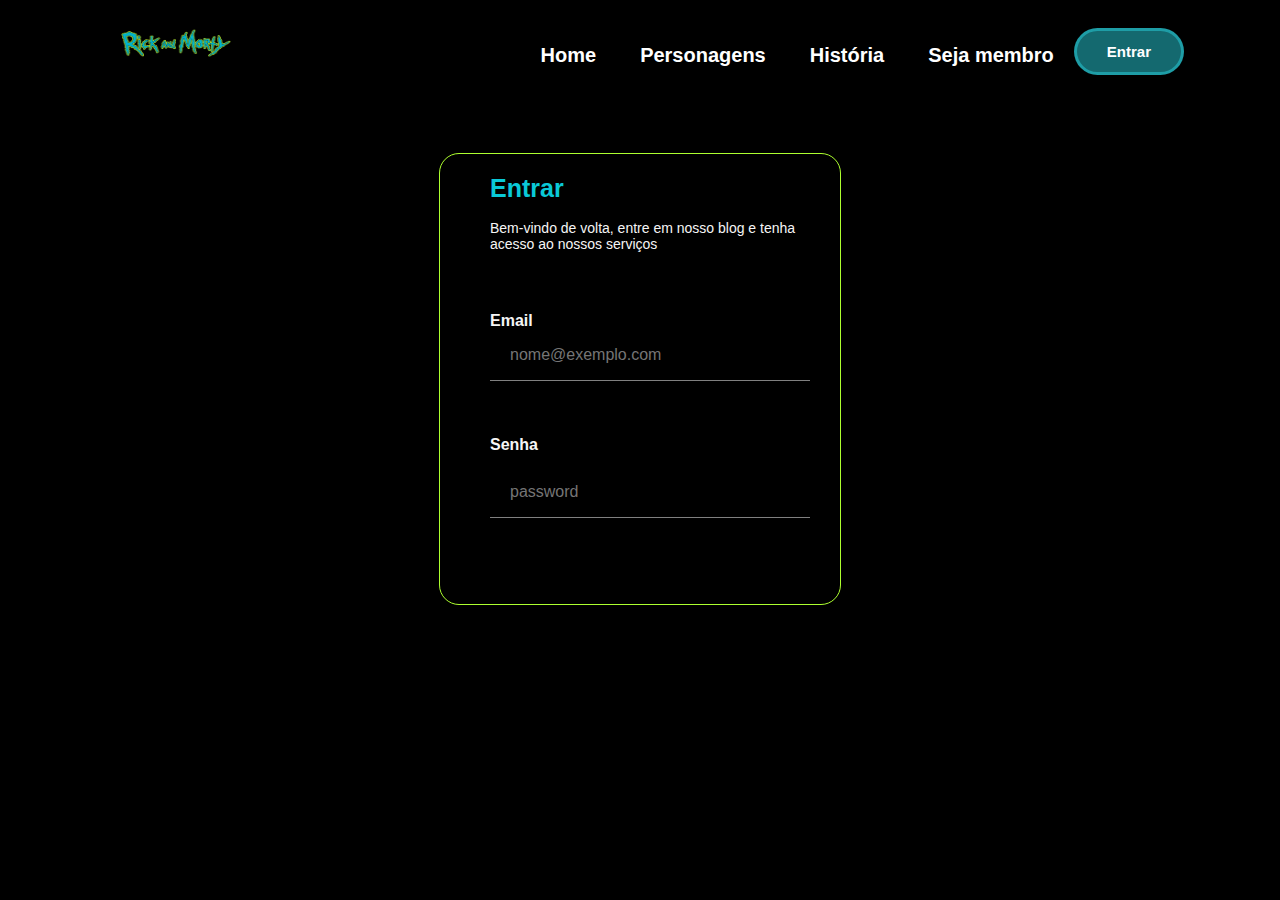
==== sejamembro.html @ 73b6d42c "atualizado" ====
<!DOCTYPE html>
<html lang="en">
<head>
    <meta charset="UTF-8">
    <meta http-equiv="X-UA-Compatible" content="IE=edge">
    <meta name="viewport" content="width=device-width, initial-scale=1.0">
    <title>seja membro</title>
    <link rel="stylesheet" href="./sejamembro.css">
</head>
<body>
    <div class="navbar">
        <img id="logo" src="./Rick-And-Morty-Logo.png">
        
        <ul>
            <li><a href="#">Home</a></li>
            <li><a href="#">Personagens</a></li>
            <li><a href="#">História</a></li>
            <li><a href="#">Seja membro</a></li>
        </ul>
        <a href="#"><Button type="button">Entrar</Button></a>
    </div>

    <div class="parte1">
<div class="regua">
    <div class="titulo"> 
        <h1>Entrar</h1>
    </div>
    <p>Bem-vindo de volta, entre em nosso blog e tenha
        acesso ao nossos serviços
    </p>
    <span><b>Email</b></span>
    <input id="email"
    placeholder="nome@exemplo.com">
    <h2><b>Senha</b></h2>
    <input id="senha"
    placeholder="password">
</div>
<div class="Entrar">
   <a id="entrar" onclick="entrar()">Entrar</a>
</div>
    </div>
    
</body>
</html>
---- sejamembro.css ----
body {
    background-color: black;
      display: flex;
      flex-direction: column;
      align-items: center;
   }
   
   .navbar{
     background: transparent;
     width: 85vw;
     display: flex;
     justify-content: flex-end;
     padding: 10px 0;
   }
   
   #logo{
       width: 110px;
       height: 50px;
       margin-right: 250px;
      
       
   }
   
   ul li{
       list-style-type: none;
       display: inline-block;
       padding-top: 50px;
       padding: 10px 20px;
       color: white;
       font-size: 20px;
       font-family: 'poppins', sans-serif;
   }
   
   ul li a{
       color: white;
       text-decoration: none;
       font-weight: bold;
   }
   
   button {
     border: solid rgba(40, 209, 221, 0.5);
       background-color: rgba(40, 209, 221, 0.5);
       color: white;
       padding: 12px 30px;
       border-radius: 30px;
       font-weight: bold;
       font-size: 15px;
       cursor: pointer;
       margin-top: 10px;
   }

   .parte1{
    width: 400px;
    height: 450px;
    border: solid 1px greenyellow;
    -webkit-font-smoothing: antialiased;
    -moz-osx-font-smoothing: grayscale;
    border-radius: 20px;
    margin-top: 50px;
  }

  .regua{
    margin: 10px 10px 10px 50px;
  }

  .titulo h1{
    color: rgba(13, 239, 255, 0.849);
    font-family:'poppins', sans-serif;
   font-size: 25px;
   margin-top: 20px;
  }

  p{
    margin: 15px 0;
    font-size: 14px;
    color: whitesmoke;
    margin-bottom: 10px;
    padding-bottom: 50px;
    font-family:'poppins', sans-serif;
  }

span{
  color: whitesmoke;
  font-family:'poppins', sans-serif;
}

  input {
    background: none;
    border: none;
    border-bottom: 1px solid rgba(255, 255, 255, 0.5);
  
    font-size: 16px;
    width: 300px;
    height: 50px;
    padding: 0 0 0 20px;
    color: white;
    transition: 0.5s;
    
  }

  h2{
    color: whitesmoke;
  font-family:'poppins', sans-serif;
  font-size: 16px;
  margin-top: 55px;
  }

  .entrar a{
    color: whitesmoke; 
      text-decoration: none;
      font-size: 14px;
      transition: .5s;
      border-bottom: 0px solid rgba(13, 239, 255, 0.849);
    
  }
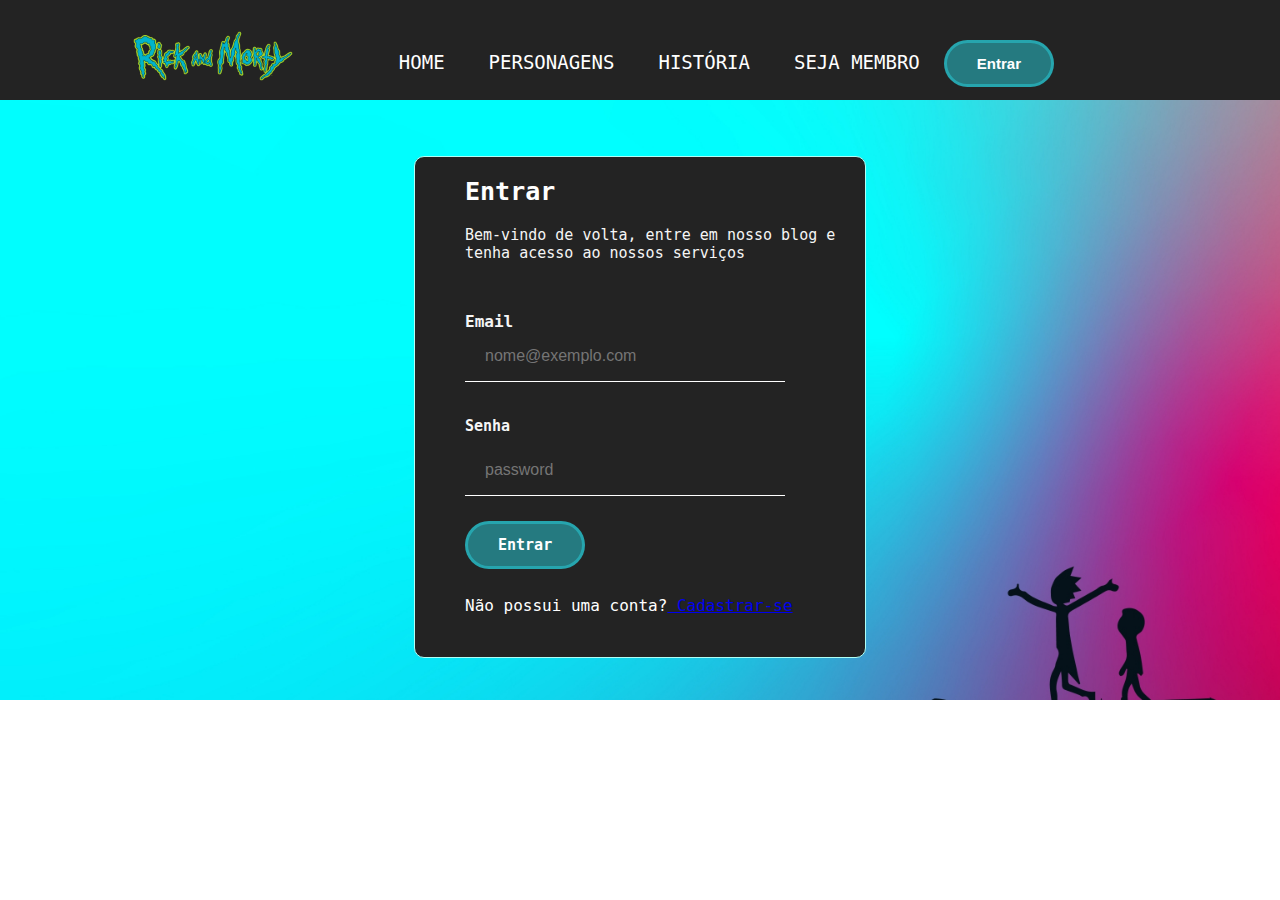
==== commit f38d605e: "pagina personagem" ====
--- a/sejamembro.html
+++ b/sejamembro.html
@@ -8,37 +8,61 @@
     <link rel="stylesheet" href="./sejamembro.css">
 </head>
 <body>
-    <div class="navbar">
-        <img id="logo" src="./Rick-And-Morty-Logo.png">
-        
-        <ul>
-            <li><a href="#">Home</a></li>
-            <li><a href="#">Personagens</a></li>
-            <li><a href="#">História</a></li>
-            <li><a href="#">Seja membro</a></li>
-        </ul>
-        <a href="#"><Button type="button">Entrar</Button></a>
+    <div class="header">
+        <div class="container">
+            <div class="nav">
+
+                <img id="logo" src="./imagens/Rick-And-Morty-Logo.png">
+
+                <!-- utilizamos <ul> para criar listas e <li> para item da lista -->
+                <ul>
+                    <li><a href="./inicio.html">Home</a></li>
+                    <li><a href="">Personagens</a></li>
+                    <li><a href="">História</a></li>
+                    <li><a href="">Seja Membro </a></li>
+                    <a href="#"><Button type="button">Entrar</Button></a>
+                </ul>
+
+                
+
+            </div>
+        </div>
     </div>
 
-    <div class="parte1">
-<div class="regua">
-    <div class="titulo"> 
-        <h1>Entrar</h1>
-    </div>
-    <p>Bem-vindo de volta, entre em nosso blog e tenha
-        acesso ao nossos serviços
-    </p>
-    <span><b>Email</b></span>
-    <input id="email"
-    placeholder="nome@exemplo.com">
-    <h2><b>Senha</b></h2>
-    <input id="senha"
-    placeholder="password">
-</div>
-<div class="Entrar">
-   <a id="entrar" onclick="entrar()">Entrar</a>
-</div>
-    </div>
+    <div class="showcase">
+        <div class="container2">
+            <div class="caixacadastro">
+                <div class="titulo"> 
+                    <h1>Entrar</h1>
+                </div>
+                <p>Bem-vindo de volta, entre em nosso blog e tenha
+                    acesso ao nossos serviços
+                </p>
+                <span><b>Email</b></span>
+                <input id="email"
+                placeholder="nome@exemplo.com">
+                <h2><b>Senha</b></h2>
+                <input id="senha"
+                placeholder="password">
+                <div class="Entrar">
+                    <a id="entrar" onclick="entrar()">Entrar</a>
+                 </div>
+                
+                  <div id="entrarcadastro">
+                    <div id="cadastro">
+                      Não possui uma conta?<a href="Cadastro.html"> Cadastrar-se</a>
+                    </div>
+                  </div>
+            </div>
+            
+            </div>
+            </div>
+                
+
+        
+
+    
+    
     
 </body>
 </html>--- a/sejamembro.css
+++ b/sejamembro.css
@@ -1,108 +1,162 @@
-body {
-    background-color: black;
-      display: flex;
-      flex-direction: column;
-      align-items: center;
-   }
+* {
+  margin: 0;
+  padding: 0;
+}
    
-   .navbar{
-     background: transparent;
-     width: 85vw;
-     display: flex;
-     justify-content: flex-end;
-     padding: 10px 0;
-   }
+.container{
+  width: 80%; 
+  margin: auto;
+  height: 50px;
+  margin-left: 30px;
+  
+}
+
+.header{
+  background-color: #232323;
+  height: 70px;
+  padding-top: 30px;
+  margin: 0;
+}
    
-   #logo{
-       width: 110px;
-       height: 50px;
-       margin-right: 250px;
-      
-       
-   }
-   
-   ul li{
-       list-style-type: none;
-       display: inline-block;
-       padding-top: 50px;
-       padding: 10px 20px;
-       color: white;
-       font-size: 20px;
-       font-family: 'poppins', sans-serif;
-   }
-   
-   ul li a{
-       color: white;
-       text-decoration: none;
-       font-weight: bold;
-   }
-   
-   button {
-     border: solid rgba(40, 209, 221, 0.5);
-       background-color: rgba(40, 209, 221, 0.5);
-       color: white;
-       padding: 12px 30px;
-       border-radius: 30px;
-       font-weight: bold;
-       font-size: 15px;
-       cursor: pointer;
-       margin-top: 10px;
-   }
+#logo{
+  width: 160px;
+    float: left; 
+    margin: -19px 0px 0px -246px;
+}
+/* NAV */
+.nav ul
+{
+  margin: 0;
+}
 
-   .parte1{
-    width: 400px;
-    height: 450px;
-    border: solid 1px greenyellow;
-    -webkit-font-smoothing: antialiased;
-    -moz-osx-font-smoothing: grayscale;
-    border-radius: 20px;
-    margin-top: 50px;
+
+.nav{
+  float: right;
+}
+
+.nav a{
+  text-decoration: none;
+  color: #ffffff;
+  text-transform: uppercase;
+  font-size: 19px;
+  font-family: 'Syne Mono', monospace;
+}
+
+.nav li{
+  display: inline-block;
+  padding: 20px;
+  padding: 10px 20px 0 20px;
+}
+
+.nav button{
+    border: solid rgba(40, 209, 221, 0.5);
+      background-color: rgba(40, 209, 221, 0.5);
+      color: white;
+      padding: 12px 30px;
+      border-radius: 30px;
+      font-weight: bold;
+      font-size: 15px;
+      cursor: pointer;
+      margin-top: 10px;
   }
 
-  .regua{
+  .showcase{
+    background-image: url(imagens/fundoshowcase.jpg);
+    background-size: cover;
+    background-repeat: no-repeat;
+    min-height: 600px;
+    background-attachment: fixed;
+    
+}
+
+.container2{
+  display: flex;
+  align-items: center;
+  justify-content: center;
+  width: 100%;
+}
+
+.caixacadastro{
+  width: 450px;
+  height: 500px;
+  background-color: #232323;
+  border: solid 1px  #affff6;
+  -webkit-font-smoothing: antialiased;
+  -moz-osx-font-smoothing: grayscale;
+  border-radius: 10px;
+  margin-top: 55px;
+  
+  
+}
+  .titulo h1{
     margin: 10px 10px 10px 50px;
-  }
-
-  .titulo h1{
-    color: rgba(13, 239, 255, 0.849);
-    font-family:'poppins', sans-serif;
+    color: white;
    font-size: 25px;
    margin-top: 20px;
+   margin: 20px 10px 20px 50px;
+   font-family: 'Syne Mono', monospace;
   }
 
   p{
-    margin: 15px 0;
-    font-size: 14px;
+    
+    font-size: 15px;
     color: whitesmoke;
     margin-bottom: 10px;
     padding-bottom: 50px;
-    font-family:'poppins', sans-serif;
+    font-family: 'Syne Mono', monospace;
+    margin: 10px 10px 0px 50px;
   }
 
 span{
   color: whitesmoke;
-  font-family:'poppins', sans-serif;
+  font-family: 'Syne Mono', monospace;
+  margin: 0px 10px 50px 50px;
+ 
 }
 
-  input {
+  input  {
     background: none;
     border: none;
-    border-bottom: 1px solid rgba(255, 255, 255, 0.5);
-  
+    border-bottom: 1px solid white;
+    margin: 0px 10px 15px 50px;
     font-size: 16px;
     width: 300px;
     height: 50px;
     padding: 0 0 0 20px;
     color: white;
     transition: 0.5s;
-    
+    margin: 0px 0px 15px 50px;
   }
 
   h2{
     color: whitesmoke;
-  font-family:'poppins', sans-serif;
-  font-size: 16px;
-  margin-top: 55px;
+    font-family: 'Syne Mono', monospace;
+  font-size: 15px;
+  margin: 20px 10px 10px 50px;
+  }
+
+  #entrar{
+    border: solid rgba(40, 209, 221, 0.5);
+    background-color: rgba(40, 209, 221, 0.5);
+    color: white;
+    padding: 12px 30px;
+    border-radius: 30px;
+    font-weight: bold;
+    font-size: 15px;
+    cursor: pointer;
+    margin-left: 50px;
+    font-family: 'Syne Mono', monospace;
+    margin-top: 10px;
+    justify-content: center;
+    position: absolute;
+    
+  }
+
+  .entrar{
+    display: flex;
+   
+    
+    
   }
 
   .entrar a{
@@ -111,5 +165,21 @@
       font-size: 14px;
       transition: .5s;
       border-bottom: 0px solid rgba(13, 239, 255, 0.849);
-    
-  }+      
+  }
+
+  #linkSenha {
+    float: right;
+    margin: 20px 50px 20px auto;
+}
+
+
+#entrarcadastro{
+  
+  margin: 85px 10px 10px 50px;
+}
+
+#cadastro{
+  color: white;
+  font-family: 'Syne Mono', monospace;
+}